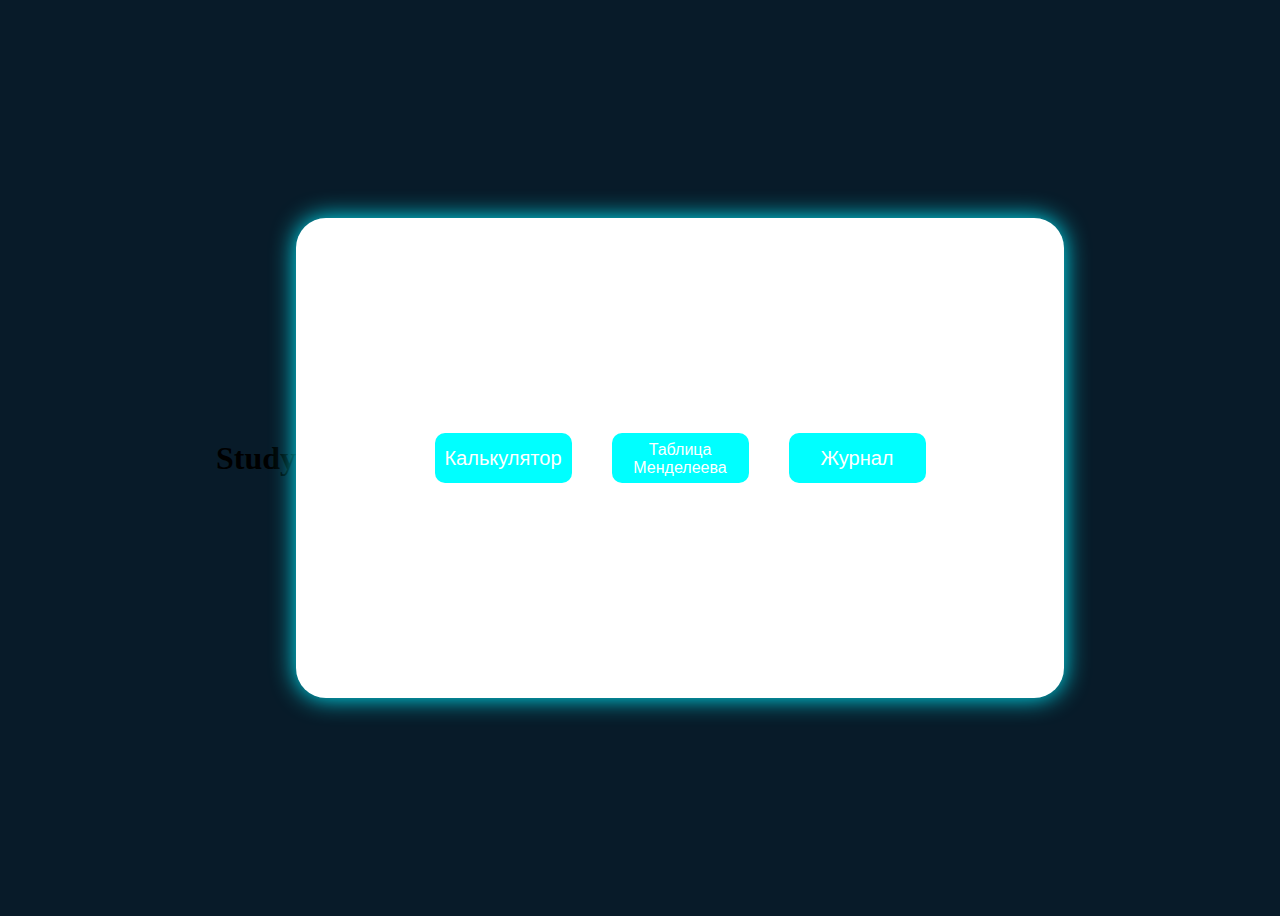
==== index.html @ e50fa9eb "First commit" ====
<!DOCTYPE html>
<html lang="en">
<head>
    <meta charset="UTF-8">
    <meta name="viewport" content="width=device-width, initial-scale=1.0">
    <link rel="stylesheet" href="css files/styles.css">
    <title>Project</title>
</head>

<body class="body-1">
    <h1 class="Study">Study</h1>
    <div class="box">
        <form action="calc.html" target="_blank">
            <button class="Calculator">Калькулятор</button>
        </form>
        
        <form action="mendel.html" target="_blank">
            <button class="Mendeleev">Таблица Менделеева</button>
        </form>
        
        <form action="https://journal.top-academy.ru/ru/main/dashboard/page/index" target="_blank">
            <button class="journal">Журнал</button>
        </form>
    </div>
</body>
</html>
---- css files/styles.css ----
.body-1 {
    background-color: #081b29;
    display: flex;
    justify-content: center;
    align-items: center;
    min-height: 100vh;
}

.box {
    background-color: #fff;
    border-radius: 30px;
    box-shadow: 0 0 25px #0ef;
    position: relative;
    overflow: hidden;
    width: 768px;
    max-width: 100%;
    min-height: 480px;
    display: flex;
    justify-content: center;
    align-items: center;
}

.Calculator {
    color: #fff;
    font-weight: 500;
    font-size: 20px;
    
    background-color: aqua;

    border: none;
    margin: 40px 40px;
    padding: 8px;
    border-width: 3px;
    border-radius: 10px;
    height: 50px;
    width: 137px;
    cursor: pointer;
    user-select: none;
    
    transition-property: transform;
    transition-duration: 0.3s;
    transition-timing-function: ease;
    transition-delay: 0s;
}

.Calculator:hover {
    transform: translateY(-5px);
    transition-delay: 0.15s;
    background-color: #333;
    color: #2196f3;
}

.Mendeleev {
    color: #fff;
    font-weight: 500;
    font-size: 16px;

    background-color: aqua;
    border: none;
    padding: 8px;
    border-width: 3px;
    border-radius: 10px;
    height: 50px;
    width: 137px;
    cursor: pointer;
    user-select: none;

    transition-property: transform;
    transition-duration: 0.3s;
    transition-timing-function: ease;
    transition-delay: 0s;
}

.Mendeleev:hover {
    transform: translateY(-5px);
    transition-delay: 0.15s;
    background-color: #2196f3;
    color: #333;
}

.mendimg {
    height: 600px;
    width: 900px;
}

.journal {
    color: #fff;
    font-weight: 500;
    font-size: 20px;
    
    background-color: aqua;
    border: none;
    margin: 40px 40px;
    padding: 8px;
    border-width: 3px;
    border-radius: 10px;
    height: 50px;
    width: 137px;
    cursor: pointer;
    user-select: none;
    
    transition-property: transform;
    transition-duration: 0.3s;
    transition-timing-function: ease;
    transition-delay: 0s;
}

.journal:hover {
    transform: translateY(-5px);
    transition-delay: 0.15s;
    background-color: #333;
    color: #2196f3;
}
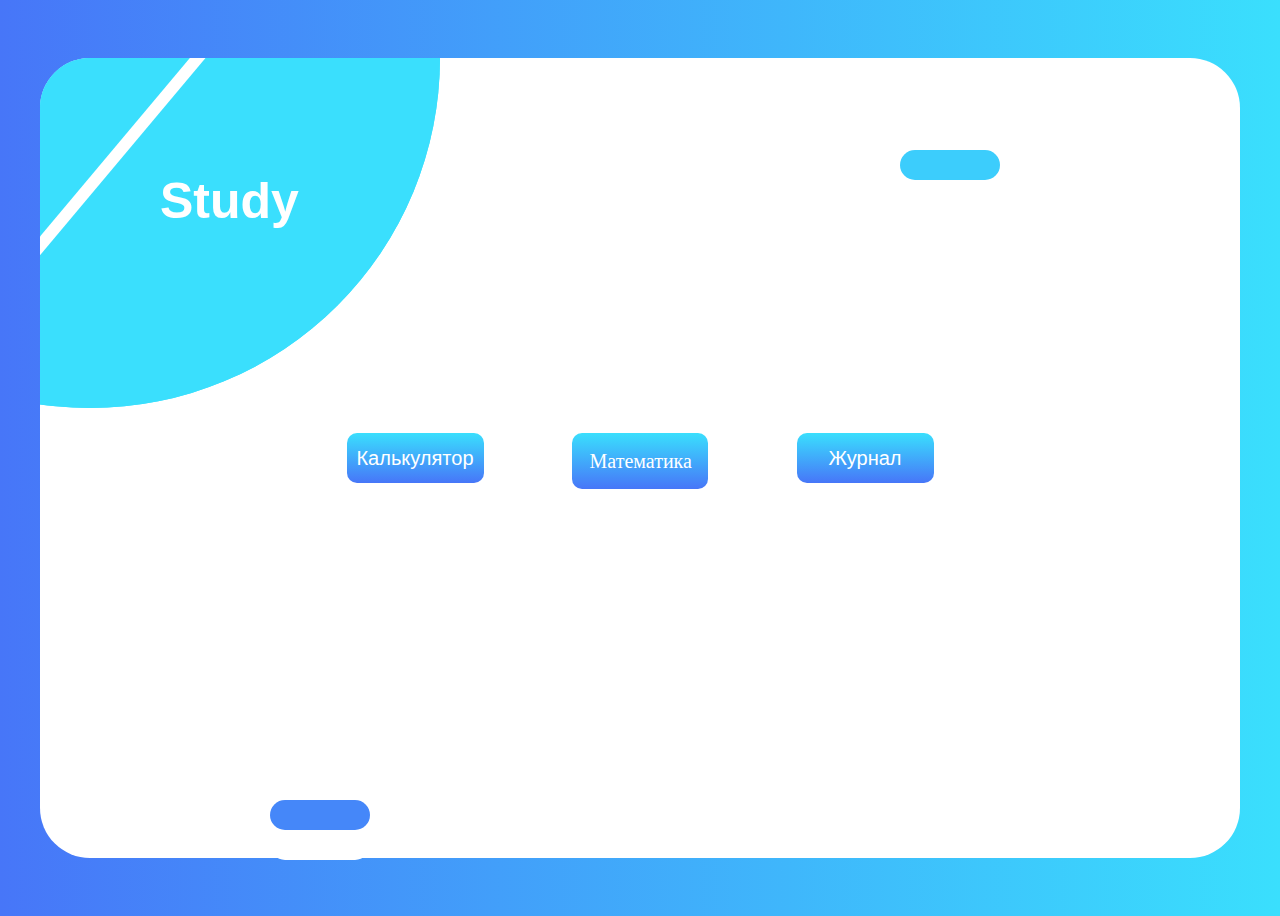
==== commit 541898bc: "Design" ====
--- a/index.html
+++ b/index.html
@@ -8,15 +8,35 @@
 </head>
 
 <body class="body-1">
-    <h1 class="Study">Study</h1>
+    <div class="lines">
+        <span class="invis"></span>
+        <span class="small"></span>
+        <span class="big"></span>
+        <span class="invis2"></span>
+        <span class="small2"></span>
+        <span class="big2"></span>
+    </div>
     <div class="box">
+        <span class="line--white"></span>
+        <span class="circle"></span>
+        <h1 class="Study">Study</h1>
+        <span class="circle"></span>
         <form action="calc.html" target="_blank">
             <button class="Calculator">Калькулятор</button>
         </form>
         
-        <form action="mendel.html" target="_blank">
-            <button class="Mendeleev">Таблица Менделеева</button>
-        </form>
+        <ul class="math">
+            <li class="items">
+                <a href="#">Математика</a>
+                <ul>
+                    <li class="subs">
+                        <a href="#" class="sub1">Уравнения</a>
+                        <a href="#" class="sub2">Логарифмы</a>
+                        <a href="#" class="sub3">Графики</a>
+                    </li>
+                </ul>
+            </li>
+        </ul>
         
         <form action="https://journal.top-academy.ru/ru/main/dashboard/page/index" target="_blank">
             <button class="journal">Журнал</button>
--- a/css files/styles.css
+++ b/css files/styles.css
@@ -1,5 +1,5 @@
 .body-1 {
-    background-color: #081b29;
+    background: linear-gradient(to right, rgb(71,118,248), rgb(58,223,253));
     display: flex;
     justify-content: center;
     align-items: center;
@@ -7,26 +7,121 @@
 }
 
 .box {
+    position: absolute;
     background-color: #fff;
-    border-radius: 30px;
-    box-shadow: 0 0 25px #0ef;
+    border-radius: 50px;
     position: relative;
     overflow: hidden;
-    width: 768px;
-    max-width: 100%;
-    min-height: 480px;
+    width: 1200px;
+    height: 800px;
     display: flex;
     justify-content: center;
     align-items: center;
 }
 
+.small {
+    position: absolute;
+    top: 770px;
+    left: 290px;
+    z-index: 1;
+    background-color: white;
+    height: 30px;
+    width: 100px;
+    border-radius: 600px;
+}
+
+.invis {
+    position: absolute;
+    top: 800px;
+    left: 270px;
+    z-index: 1;
+    background-color: rgb(69,135,249);
+    height: 30px;
+    width: 100px;
+    border-radius: 600px;
+}
+
+.big {
+    position: absolute;
+    top: 830px;
+    left: 270px;
+    z-index: 1;
+    background-color: white;
+    height: 30px;
+    width: 100px;
+    border-radius: 600px;
+}
+
+.big2 {
+    position: absolute;
+    top: 120px;
+    right: 295px;
+    z-index: 1;
+    background-color: white;
+    height: 30px;
+    width: 100px;
+    border-radius: 600px;
+}
+
+.invis2 {
+    position: absolute;
+    top: 150px;
+    right: 280px;
+    z-index: 1;
+    background-color: rgb(60,205,252);
+    height: 30px;
+    width: 100px;
+    border-radius: 600px;
+}
+
+.small2 {
+    position: absolute;
+    top: 180px;
+    right: 280px;
+    z-index: 1;
+    background-color: white;
+    height: 30px;
+    width: 100px;
+    border-radius: 600px;
+}
+
+.circle {
+    position: absolute;
+    top: -350px;
+    right: 800px;
+    background-color: rgb(58,223,253);
+    height: 700px;
+    width: 700px;
+    border-radius: 600px;
+}
+
+.line--white {
+    z-index: 3;
+    position: absolute;
+    top: 170px;
+    left: -240px;
+    background: white;
+    height: 12px;
+    width: 500px;
+    transform: rotate(130deg);
+}
+
+.Study {
+    z-index: 1;
+    position: absolute;
+    top: 80px;
+    left: 120px;
+    color: white;
+    font-size: 50px;
+    font-family: Verdana, Arial, Helvetica, sans-serif;
+}
+
 .Calculator {
-    color: #fff;
+    color: white;
     font-weight: 500;
     font-size: 20px;
     
-    background-color: aqua;
-
+    background: linear-gradient(to top, rgb(71,118,248), rgb(58,223,253));
     border: none;
     margin: 40px 40px;
     padding: 8px;
@@ -46,17 +141,20 @@
 .Calculator:hover {
     transform: translateY(-5px);
     transition-delay: 0.15s;
-    background-color: #333;
-    color: #2196f3;
-}
-
-.Mendeleev {
-    color: #fff;
+    background: linear-gradient(to top, rgb(58,223,253), rgb(71,118,248));
+    color: white;
+}
+
+.math {
+    display: flex;
+
+    color: white;
     font-weight: 500;
-    font-size: 16px;
-
-    background-color: aqua;
-    border: none;
+    font-size: 20px;
+    
+    /* background: linear-gradient(to top, rgb(71,118,248), rgb(58,223,253)); */
+    border: none;
+    margin: 40px 40px;
     padding: 8px;
     border-width: 3px;
     border-radius: 10px;
@@ -64,50 +162,161 @@
     width: 137px;
     cursor: pointer;
     user-select: none;
-
+    
     transition-property: transform;
     transition-duration: 0.3s;
     transition-timing-function: ease;
     transition-delay: 0s;
 }
 
-.Mendeleev:hover {
+/* .math:hover {
     transform: translateY(-5px);
     transition-delay: 0.15s;
-    background-color: #2196f3;
-    color: #333;
-}
-
-.mendimg {
-    height: 600px;
-    width: 900px;
-}
-
-.journal {
-    color: #fff;
-    font-weight: 500;
-    font-size: 20px;
-    
-    background-color: aqua;
-    border: none;
-    margin: 40px 40px;
+    background: linear-gradient(to top, rgb(58,223,253), rgb(71,118,248));
+    color: white;
+} */
+
+.items {
+    border: none;
     padding: 8px;
     border-width: 3px;
     border-radius: 10px;
-    height: 50px;
-    width: 137px;
-    cursor: pointer;
-    user-select: none;
-    
+    height: 40px;
+    width: 120px;
+    cursor: pointer;
+    user-select: none;
+    list-style: none;
+    background: linear-gradient(to top, rgb(71,118,248), rgb(58,223,253));
+    position: relative;
+
     transition-property: transform;
     transition-duration: 0.3s;
     transition-timing-function: ease;
     transition-delay: 0s;
 }
 
+.items:hover {
+    transform: translateY(-5px);
+    transition-delay: 0.15s;
+    background: linear-gradient(to top, rgb(58,223,253), rgb(71,118,248));
+    color: white;
+}
+
+.sub1 {
+    text-align: start;
+    border: none;
+    margin: 5px 0;
+    padding: 10px;
+    border-width: 3px;
+    border-radius: 10px;
+    width: 100px;
+    height: 35px;
+    cursor: pointer;
+    user-select: none;
+    list-style: none;
+    background: linear-gradient(to top, rgb(71,118,248), rgb(58,223,253));
+    position: relative;
+}
+
+.sub2 {
+    text-align: start;
+    border: none;
+    margin: 5px 0;
+    padding: 10px;
+    border-width: 3px;
+    border-radius: 10px;
+    width: 100px;
+    height: 35px;
+    cursor: pointer;
+    user-select: none;
+    list-style: none;
+    background: linear-gradient(to top, rgb(71,118,248), rgb(58,223,253));
+    position: relative;
+}
+
+.sub3 {
+    text-align: start;
+    border: none;
+    margin: 5px 0;
+    padding: 10px;
+    border-width: 3px;
+    border-radius: 10px;
+    width: 100px;
+    height: 35px;
+    cursor: pointer;
+    user-select: none;
+    list-style: none;
+    background: linear-gradient(to top, rgb(71,118,248), rgb(58,223,253));
+    position: relative;
+}
+
+.sub1:hover {
+    transform: translateY(-5px);
+    background: linear-gradient(to top, rgb(58,223,253), rgb(71,118,248));
+    color: white;
+}
+
+.sub2:hover {
+    transform: translateY(-5px);
+    background: linear-gradient(to top, rgb(58,223,253), rgb(71,118,248));
+    color: white;
+}
+
+.sub3:hover {
+    transform: translateY(-5px);
+    background: linear-gradient(to top, rgb(58,223,253), rgb(71,118,248));
+    color: white;
+}
+
+.math a {
+    color: #fff;
+    text-decoration: none;
+    display: block;
+    text-align: center;
+    padding: 0 10px;
+    line-height: 40px;
+    transition: all 0.5s;
+    
+}
+
+.math ul {
+    position: absolute;
+    left: 0;
+    top: 100%;
+    display: none;
+    padding: 0;
+}
+
+.math li:hover ul{
+    
+    display: block;
+}
+
+.journal {
+    color: white;
+    font-weight: 500;
+    font-size: 20px;
+    
+    background: linear-gradient(to top, rgb(71,118,248), rgb(58,223,253));
+    border: none;
+    margin: 40px 40px;
+    padding: 8px;
+    border-width: 3px;
+    border-radius: 10px;
+    height: 50px;
+    width: 137px;
+    cursor: pointer;
+    user-select: none;
+    
+    transition-property: transform;
+    transition-duration: 0.3s;
+    transition-timing-function: ease;
+    transition-delay: 0s;
+}
+
 .journal:hover {
     transform: translateY(-5px);
-    transition-delay: 0.15s;
-    background-color: #333;
-    color: #2196f3;
+    /* transition-delay: 0.15s; */
+    background: linear-gradient(to top, rgb(58,223,253), rgb(71,118,248));
+    color: white;
 }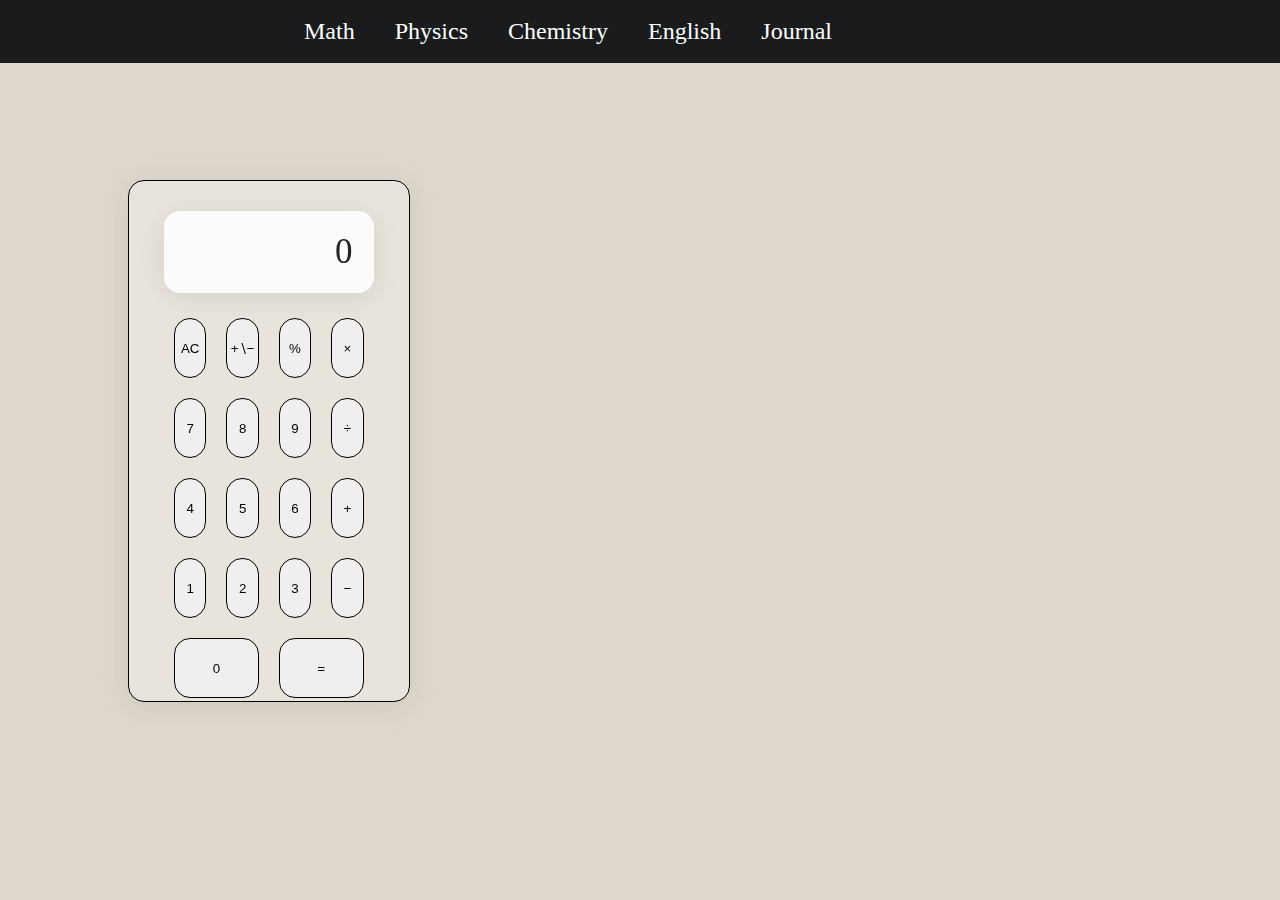
==== commit 762de4c1: "design" ====
--- a/index.html
+++ b/index.html
@@ -1,46 +1,81 @@
 <!DOCTYPE html>
 <html lang="en">
-<head>
-    <meta charset="UTF-8">
-    <meta name="viewport" content="width=device-width, initial-scale=1.0">
-    <link rel="stylesheet" href="css files/styles.css">
-    <title>Project</title>
-</head>
+  <head>
+    <meta charset="UTF-8" />
+    <meta name="viewport" content="width=device-width, initial-scale=1.0" />
+    <title>site</title>
+    
+    <!-- CSS and Backend -->
+    <link rel="stylesheet" href="css files/styles.css" />
+    <link rel="stylesheet" href="css files/calculator.css" />
+    <script src="script.js"></script>
+  </head>
+  <body>
 
-<body class="body-1">
-    <div class="lines">
-        <span class="invis"></span>
-        <span class="small"></span>
-        <span class="big"></span>
-        <span class="invis2"></span>
-        <span class="small2"></span>
-        <span class="big2"></span>
+    <!-- Buttons -->
+
+    <div id="box">
+        <div class="black-line">
+          <div class="top-buttons">
+            <ul class="buttons-row-top">
+            <li class="math">
+                <a href="#">Math</a>
+            </li>
+            <li class="physics">
+              <a href="#">Physics</a>
+            </li>
+            <li class="chemistry">
+              <a href="#">Chemistry</a>
+            </li>
+            <li class="english">
+              <a href="#">English</a>
+            </li>
+            <li class="journal">
+              <a href="https://journal.top-academy.ru/ru/auth/login/index?returnUrl=%2Fru%2Fmain%2Fdashboard%2Fpage%2Findex">Journal</a>
+            </li>
+            </ul>
+        </div>
+        </div>
+
+        <!-- Calculator -->
+
+        <div class="wrapper">
+        <div class="screen">0</div>
+
+        <div class="calculator-buttons">
+          <div class="calculator-buttons-row">
+            <button class="calc-button" id="AC">AC</button>
+            <button class="calc-button">&plus;&Backslash;&minus;</button>
+            <button class="calc-button">&percnt;</button>
+            <button class="calc-button">&times;</button>
+          </div>
+
+          <div class="calculator-buttons-row">
+            <button class="calc-button">7</button>
+            <button class="calc-button">8</button>
+            <button class="calc-button">9</button>
+            <button class="calc-button">&divide;</button>
+          </div>
+
+          <div class="calculator-buttons-row">
+            <button class="calc-button">4</button>
+            <button class="calc-button">5</button>
+            <button class="calc-button">6</button>
+            <button class="calc-button">&plus;</button>
+          </div>
+
+          <div class="calculator-buttons-row">
+            <button class="calc-button">1</button>
+            <button class="calc-button">2</button>
+            <button class="calc-button">3</button>
+            <button class="calc-button">&minus;</button>
+          </div>
+
+          <div class="calculator-buttons-row">
+            <button class="calc-button">0</button>
+            <button class="calc-button">&equals;</button>
+          </div>
+        </div>
     </div>
-    <div class="box">
-        <span class="line--white"></span>
-        <span class="circle"></span>
-        <h1 class="Study">Study</h1>
-        <span class="circle"></span>
-        <form action="calc.html" target="_blank">
-            <button class="Calculator">Калькулятор</button>
-        </form>
-        
-        <ul class="math">
-            <li class="items">
-                <a href="#">Математика</a>
-                <ul>
-                    <li class="subs">
-                        <a href="#" class="sub1">Уравнения</a>
-                        <a href="#" class="sub2">Логарифмы</a>
-                        <a href="#" class="sub3">Графики</a>
-                    </li>
-                </ul>
-            </li>
-        </ul>
-        
-        <form action="https://journal.top-academy.ru/ru/main/dashboard/page/index" target="_blank">
-            <button class="journal">Журнал</button>
-        </form>
-    </div>
-</body>
-</html>+  </body>
+</html>
--- a/css files/styles.css
+++ b/css files/styles.css
@@ -1,322 +1,48 @@
-.body-1 {
-    background: linear-gradient(to right, rgb(71,118,248), rgb(58,223,253));
-    display: flex;
-    justify-content: center;
-    align-items: center;
-    min-height: 100vh;
+ul {
+    list-style-type: none;
 }
 
-.box {
-    position: absolute;
-    background-color: #fff;
-    border-radius: 50px;
-    position: relative;
-    overflow: hidden;
-    width: 1200px;
-    height: 800px;
-    display: flex;
-    justify-content: center;
-    align-items: center;
+body{
+    background: rgb(223,217,205);
 }
 
-.small {
+.black-line {
     position: absolute;
-    top: 770px;
-    left: 290px;
-    z-index: 1;
-    background-color: white;
-    height: 30px;
-    width: 100px;
-    border-radius: 600px;
+    top: 0%;
+    z-index: 0;
+    background-color: rgb(25,27,29);
+    width: 100%;
+    height: 7%;
 }
 
-.invis {
+ul {
+    display: flex;
     position: absolute;
-    top: 800px;
-    left: 270px;
-    z-index: 1;
-    background-color: rgb(69,135,249);
-    height: 30px;
-    width: 100px;
-    border-radius: 600px;
+    top: 18px;
+    right: 35%;
+    gap: 40px;
+    font-size: 150%;
+    color: #fff;
 }
 
-.big {
-    position: absolute;
-    top: 830px;
-    left: 270px;
-    z-index: 1;
-    background-color: white;
-    height: 30px;
-    width: 100px;
-    border-radius: 600px;
-}
-
-.big2 {
-    position: absolute;
-    top: 120px;
-    right: 295px;
-    z-index: 1;
-    background-color: white;
-    height: 30px;
-    width: 100px;
-    border-radius: 600px;
-}
-
-.invis2 {
-    position: absolute;
-    top: 150px;
-    right: 280px;
-    z-index: 1;
-    background-color: rgb(60,205,252);
-    height: 30px;
-    width: 100px;
-    border-radius: 600px;
-}
-
-.small2 {
-    position: absolute;
-    top: 180px;
-    right: 280px;
-    z-index: 1;
-    background-color: white;
-    height: 30px;
-    width: 100px;
-    border-radius: 600px;
-}
-
-.circle {
-    position: absolute;
-    top: -350px;
-    right: 800px;
-    background-color: rgb(58,223,253);
-    height: 700px;
-    width: 700px;
-    border-radius: 600px;
-}
-
-.line--white {
-    z-index: 3;
-    position: absolute;
-    top: 170px;
-    left: -240px;
-    background: white;
-    height: 12px;
-    width: 500px;
-    transform: rotate(130deg);
-}
-
-.Study {
-    z-index: 1;
-    position: absolute;
-    top: 80px;
-    left: 120px;
-    color: white;
-    font-size: 50px;
-    font-family: Verdana, Arial, Helvetica, sans-serif;
-}
-
-.Calculator {
-    color: white;
-    font-weight: 500;
-    font-size: 20px;
-    
-    background: linear-gradient(to top, rgb(71,118,248), rgb(58,223,253));
-    border: none;
-    margin: 40px 40px;
-    padding: 8px;
-    border-width: 3px;
-    border-radius: 10px;
-    height: 50px;
-    width: 137px;
-    cursor: pointer;
-    user-select: none;
-    
-    transition-property: transform;
-    transition-duration: 0.3s;
-    transition-timing-function: ease;
-    transition-delay: 0s;
-}
-
-.Calculator:hover {
-    transform: translateY(-5px);
-    transition-delay: 0.15s;
-    background: linear-gradient(to top, rgb(58,223,253), rgb(71,118,248));
-    color: white;
-}
-
-.math {
-    display: flex;
-
-    color: white;
-    font-weight: 500;
-    font-size: 20px;
-    
-    /* background: linear-gradient(to top, rgb(71,118,248), rgb(58,223,253)); */
-    border: none;
-    margin: 40px 40px;
-    padding: 8px;
-    border-width: 3px;
-    border-radius: 10px;
-    height: 50px;
-    width: 137px;
-    cursor: pointer;
-    user-select: none;
-    
-    transition-property: transform;
-    transition-duration: 0.3s;
-    transition-timing-function: ease;
-    transition-delay: 0s;
-}
-
-/* .math:hover {
-    transform: translateY(-5px);
-    transition-delay: 0.15s;
-    background: linear-gradient(to top, rgb(58,223,253), rgb(71,118,248));
-    color: white;
-} */
-
-.items {
-    border: none;
-    padding: 8px;
-    border-width: 3px;
-    border-radius: 10px;
-    height: 40px;
-    width: 120px;
-    cursor: pointer;
-    user-select: none;
-    list-style: none;
-    background: linear-gradient(to top, rgb(71,118,248), rgb(58,223,253));
-    position: relative;
-
-    transition-property: transform;
-    transition-duration: 0.3s;
-    transition-timing-function: ease;
-    transition-delay: 0s;
-}
-
-.items:hover {
-    transform: translateY(-5px);
-    transition-delay: 0.15s;
-    background: linear-gradient(to top, rgb(58,223,253), rgb(71,118,248));
-    color: white;
-}
-
-.sub1 {
-    text-align: start;
-    border: none;
-    margin: 5px 0;
-    padding: 10px;
-    border-width: 3px;
-    border-radius: 10px;
-    width: 100px;
-    height: 35px;
-    cursor: pointer;
-    user-select: none;
-    list-style: none;
-    background: linear-gradient(to top, rgb(71,118,248), rgb(58,223,253));
+a {
+    text-decoration: none;
+    color: #fff;
     position: relative;
 }
 
-.sub2 {
-    text-align: start;
-    border: none;
-    margin: 5px 0;
-    padding: 10px;
-    border-width: 3px;
-    border-radius: 10px;
-    width: 100px;
-    height: 35px;
-    cursor: pointer;
-    user-select: none;
-    list-style: none;
-    background: linear-gradient(to top, rgb(71,118,248), rgb(58,223,253));
-    position: relative;
+li a::before{
+    content: '';
+    bottom: 0;
+    position: absolute;
+    width: 100%;
+    height: 2px;
+    background-color: #fff;
+    transition: 0.2s;
+    transform: scaleX(0);
 }
 
-.sub3 {
-    text-align: start;
-    border: none;
-    margin: 5px 0;
-    padding: 10px;
-    border-width: 3px;
-    border-radius: 10px;
-    width: 100px;
-    height: 35px;
-    cursor: pointer;
-    user-select: none;
-    list-style: none;
-    background: linear-gradient(to top, rgb(71,118,248), rgb(58,223,253));
-    position: relative;
-}
-
-.sub1:hover {
-    transform: translateY(-5px);
-    background: linear-gradient(to top, rgb(58,223,253), rgb(71,118,248));
-    color: white;
-}
-
-.sub2:hover {
-    transform: translateY(-5px);
-    background: linear-gradient(to top, rgb(58,223,253), rgb(71,118,248));
-    color: white;
-}
-
-.sub3:hover {
-    transform: translateY(-5px);
-    background: linear-gradient(to top, rgb(58,223,253), rgb(71,118,248));
-    color: white;
-}
-
-.math a {
-    color: #fff;
-    text-decoration: none;
-    display: block;
-    text-align: center;
-    padding: 0 10px;
-    line-height: 40px;
-    transition: all 0.5s;
-    
-}
-
-.math ul {
-    position: absolute;
-    left: 0;
-    top: 100%;
-    display: none;
-    padding: 0;
-}
-
-.math li:hover ul{
-    
-    display: block;
-}
-
-.journal {
-    color: white;
-    font-weight: 500;
-    font-size: 20px;
-    
-    background: linear-gradient(to top, rgb(71,118,248), rgb(58,223,253));
-    border: none;
-    margin: 40px 40px;
-    padding: 8px;
-    border-width: 3px;
-    border-radius: 10px;
-    height: 50px;
-    width: 137px;
-    cursor: pointer;
-    user-select: none;
-    
-    transition-property: transform;
-    transition-duration: 0.3s;
-    transition-timing-function: ease;
-    transition-delay: 0s;
-}
-
-.journal:hover {
-    transform: translateY(-5px);
-    /* transition-delay: 0.15s; */
-    background: linear-gradient(to top, rgb(58,223,253), rgb(71,118,248));
-    color: white;
+li a:hover:before {
+    width: 100%;
+    transform: scaleX(1);
 }--- a/css files/calculator.css
+++ b/css files/calculator.css
@@ -0,0 +1,68 @@
+html {
+    box-sizing: border-box;
+    height: 100%;
+}
+
+*,
+*::before,
+*::after{
+    box-sizing: border-box;
+    margin: 0;
+    padding: 0;
+}
+
+.wrapper {
+    position: absolute;
+    top: 20%;
+    left: 10%;
+    backdrop-filter: blur(5.5px);
+    -webkit-backdrop-filter: blur(5.5px);
+    border-radius: 16px;
+    box-shadow: 0 4px 30px rgba(35, 35 ,35, 0.1);
+    color: #232323;
+    backdrop-filter: blur(4px);
+    -webkit-backdrop-filter: blur(4px);
+    background: rgba(255, 255, 255, 0.30);
+    border: 1px solid #000;
+    flex-basis: 400px;
+    height: 58%;
+    width: 22%;
+    padding: 20px 35px;
+}
+
+.screen {
+    backdrop-filter: blur(5.5px);
+    -webkit-backdrop-filter: blur(5.5px);
+    background: rgba(255, 255, 255, 0.75);
+    border: 1px solid rgba(255, 255, 255, 0.01);
+    border-radius: 16px;
+    box-shadow: 0 4px 30px rgba(35, 35, 35, 0.1);
+    color: #232323;
+    font-size: 35px;
+    overflow: auto;
+    padding: 20px;
+    text-align: right;
+    width: 100%;
+    position: relative;
+    top: 10px;
+}
+
+.calculator-buttons-row{
+    display: flex;
+    justify-content: space-between;
+    position: relative;
+    top: 25px;
+}
+
+.calc-button {
+    border: 1px solid #000;
+    border-radius: 16px;
+    margin: 10px;
+    width: 150px;
+    height: 60px;
+}
+
+.calc-button:hover {
+    background-color: inherit;
+    cursor: pointer;
+}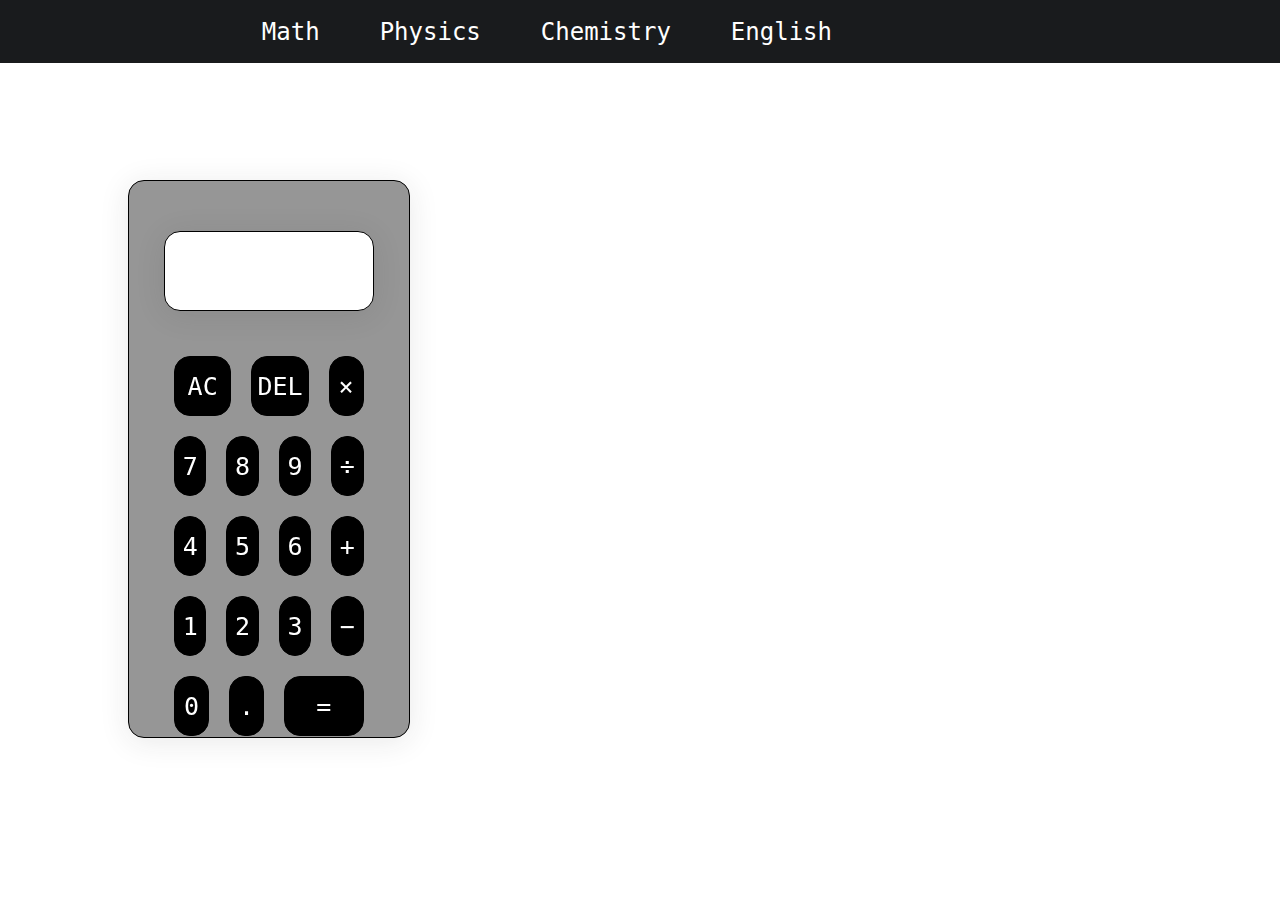
==== commit f566a1ba: "adding" ====
--- a/index.html
+++ b/index.html
@@ -5,77 +5,86 @@
     <meta name="viewport" content="width=device-width, initial-scale=1.0" />
     <title>site</title>
     
-    <!-- CSS and Backend -->
+    <!-- CSS and Script -->
     <link rel="stylesheet" href="css files/styles.css" />
     <link rel="stylesheet" href="css files/calculator.css" />
-    <script src="script.js"></script>
+    <script src="js files/calculator.js"></script>
+    <script src="js files/script.js"></script>
   </head>
   <body>
 
-    <!-- Buttons -->
+  <!-- Buttons -->
 
-    <div id="box">
-        <div class="black-line">
-          <div class="top-buttons">
-            <ul class="buttons-row-top">
-            <li class="math">
-                <a href="#">Math</a>
-            </li>
-            <li class="physics">
-              <a href="#">Physics</a>
-            </li>
-            <li class="chemistry">
-              <a href="#">Chemistry</a>
-            </li>
-            <li class="english">
-              <a href="#">English</a>
-            </li>
-            <li class="journal">
-              <a href="https://journal.top-academy.ru/ru/auth/login/index?returnUrl=%2Fru%2Fmain%2Fdashboard%2Fpage%2Findex">Journal</a>
-            </li>
-            </ul>
-        </div>
+  <div id="box">
+    <div class="black-line">
+      <div class="top-buttons">
+        <ul class="buttons-row-top">
+          <li class="math" id="math-btn">
+              <a href="#">Math</a>
+              <ul class="math-list" id="math-list">
+                <li class="equations"><a href="#"></a>Уравнения</a></li>
+                <li class="functions"><a href="#"></a>Функции</a></li>
+                <li class="logs"><a href="#"></a>Логарифмы</a></li>
+              </ul>
+          </li>
+          <li class="physics">
+            <a href="#">Physics</a>
+          </li>
+          <li class="chemistry">
+            <a href="#">Chemistry</a>
+          </li>
+          <li class="english">
+            <a href="#">English</a>
+          </li>
+          <li class="journal">
+            <a href="https://journal.top-academy.ru/ru/auth/login/index?returnUrl=%2Fru%2Fmain%2Fdashboard%2Fpage%2Findex" target="_blank">Journal</a>
+          </li>
+        </ul>
+    </div>
+  </div>
+
+      <!-- Calculator -->
+
+    <div class="wrapper">
+      <div class="output">
+        <div data-previous-operand class="previous-operand"></div>
+        <div data-current-operand class="current-operand"></div>
+      </div>
+
+      <div class="calculator-buttons">
+        <div class="calculator-buttons-row">
+          <button class="calc-button" data-all-clear>AC</button>
+          <button class="calc-button" data-delete>DEL</button>
+          <button class="calc-button-x" data-operation>×</button>
         </div>
 
-        <!-- Calculator -->
+        <div class="calculator-buttons-row">
+          <button class="calc-button" data-equals>7</button>
+          <button class="calc-button" data-equals>8</button>
+          <button class="calc-button" data-equals>9</button>
+          <button class="calc-button" data-operation>÷</button>
+        </div>
 
-        <div class="wrapper">
-        <div class="screen">0</div>
+        <div class="calculator-buttons-row">
+          <button class="calc-button" data-equals>4</button>
+          <button class="calc-button" data-equals>5</button>
+          <button class="calc-button" data-equals>6</button>
+          <button class="calc-button" data-operation>+</button>
+        </div>
 
-        <div class="calculator-buttons">
-          <div class="calculator-buttons-row">
-            <button class="calc-button" id="AC">AC</button>
-            <button class="calc-button">&plus;&Backslash;&minus;</button>
-            <button class="calc-button">&percnt;</button>
-            <button class="calc-button">&times;</button>
-          </div>
+        <div class="calculator-buttons-row">
+          <button class="calc-button" data-equals>1</button>
+          <button class="calc-button" data-equals>2</button>
+          <button class="calc-button" data-equals>3</button>
+          <button class="calc-button" data-operation>−</button>
+        </div>
 
-          <div class="calculator-buttons-row">
-            <button class="calc-button">7</button>
-            <button class="calc-button">8</button>
-            <button class="calc-button">9</button>
-            <button class="calc-button">&divide;</button>
-          </div>
-
-          <div class="calculator-buttons-row">
-            <button class="calc-button">4</button>
-            <button class="calc-button">5</button>
-            <button class="calc-button">6</button>
-            <button class="calc-button">&plus;</button>
-          </div>
-
-          <div class="calculator-buttons-row">
-            <button class="calc-button">1</button>
-            <button class="calc-button">2</button>
-            <button class="calc-button">3</button>
-            <button class="calc-button">&minus;</button>
-          </div>
-
-          <div class="calculator-buttons-row">
-            <button class="calc-button">0</button>
-            <button class="calc-button">&equals;</button>
-          </div>
+        <div class="calculator-buttons-row">
+          <button class="calc-button-z" data-equals>0</button>
+          <button class="calc-button-z" data-equals>.</button>
+          <button class="calc-button" data-equals>=</button>
         </div>
     </div>
+    </div>
   </body>
-</html>
+</html>--- a/css files/styles.css
+++ b/css files/styles.css
@@ -1,9 +1,5 @@
-ul {
-    list-style-type: none;
-}
-
 body{
-    background: rgb(223,217,205);
+    background: #fff;
 }
 
 .black-line {
@@ -15,12 +11,13 @@
     height: 7%;
 }
 
-ul {
+.buttons-row-top{
+    list-style-type: none;
     display: flex;
     position: absolute;
     top: 18px;
     right: 35%;
-    gap: 40px;
+    gap: 60px;
     font-size: 150%;
     color: #fff;
 }
@@ -45,4 +42,31 @@
 li a:hover:before {
     width: 100%;
     transform: scaleX(1);
+}
+
+.journal {
+    position: absolute;
+    top: -10px;
+    left: -123%;
+    font-size: 40px;
+}
+
+.math-list {
+    position: absolute;
+    left: -10%;
+    display: none;
+    list-style-type: none;
+    padding: 20px;
+}
+
+.math-list li {
+    /* border: 5px solid #000; */
+    border-top-width: 0px;
+    cursor: pointer;
+    /* margin-top: 10px; */
+    background: rgb(25,27,29);
+}
+
+.math:hover .math-list{
+    display: block;
 }--- a/css files/calculator.css
+++ b/css files/calculator.css
@@ -7,6 +7,7 @@
 *::before,
 *::after{
     box-sizing: border-box;
+    font-family: Andale mono, monospace;
     margin: 0;
     padding: 0;
 }
@@ -15,46 +16,48 @@
     position: absolute;
     top: 20%;
     left: 10%;
-    backdrop-filter: blur(5.5px);
-    -webkit-backdrop-filter: blur(5.5px);
     border-radius: 16px;
     box-shadow: 0 4px 30px rgba(35, 35 ,35, 0.1);
-    color: #232323;
     backdrop-filter: blur(4px);
-    -webkit-backdrop-filter: blur(4px);
-    background: rgba(255, 255, 255, 0.30);
+    background: rgba(150, 150, 150, 1);
     border: 1px solid #000;
     flex-basis: 400px;
-    height: 58%;
+    height: 62%;
     width: 22%;
     padding: 20px 35px;
 }
 
-.screen {
-    backdrop-filter: blur(5.5px);
-    -webkit-backdrop-filter: blur(5.5px);
-    background: rgba(255, 255, 255, 0.75);
-    border: 1px solid rgba(255, 255, 255, 0.01);
+.output {
+    background: #fff;
+    align-items: flex-end;
+    border: 1px solid #000;
     border-radius: 16px;
     box-shadow: 0 4px 30px rgba(35, 35, 35, 0.1);
-    color: #232323;
-    font-size: 35px;
-    overflow: auto;
-    padding: 20px;
+    width: 100%;
+    height: 80px;
+    margin-top: 30px;
     text-align: right;
-    width: 100%;
-    position: relative;
-    top: 10px;
+    padding: 8px;
+    flex: 1;
+    font-size: 40px;
+    pointer-events: none;
+}
+
+.calculator-buttons {
+    margin-top: -15px;
 }
 
 .calculator-buttons-row{
     display: flex;
     justify-content: space-between;
     position: relative;
-    top: 25px;
+    top: 50px;
 }
 
 .calc-button {
+    color: #fff;
+    background: #000;
+    font-size: 25px;
     border: 1px solid #000;
     border-radius: 16px;
     margin: 10px;
@@ -62,7 +65,23 @@
     height: 60px;
 }
 
-.calc-button:hover {
+.calc-button:hover,
+.calc-button-x:hover,
+.calc-button-z:hover {
     background-color: inherit;
     cursor: pointer;
+}
+
+.calc-button-x, .calc-button-z {
+    background: #000;
+    color: #fff;
+    font-size: 25px;
+    border: 1px solid #000;
+    border-radius: 16px;
+    margin: 10px;
+    width: 90px;
+}
+
+.calc-button-z {
+    width: 65px;
 }